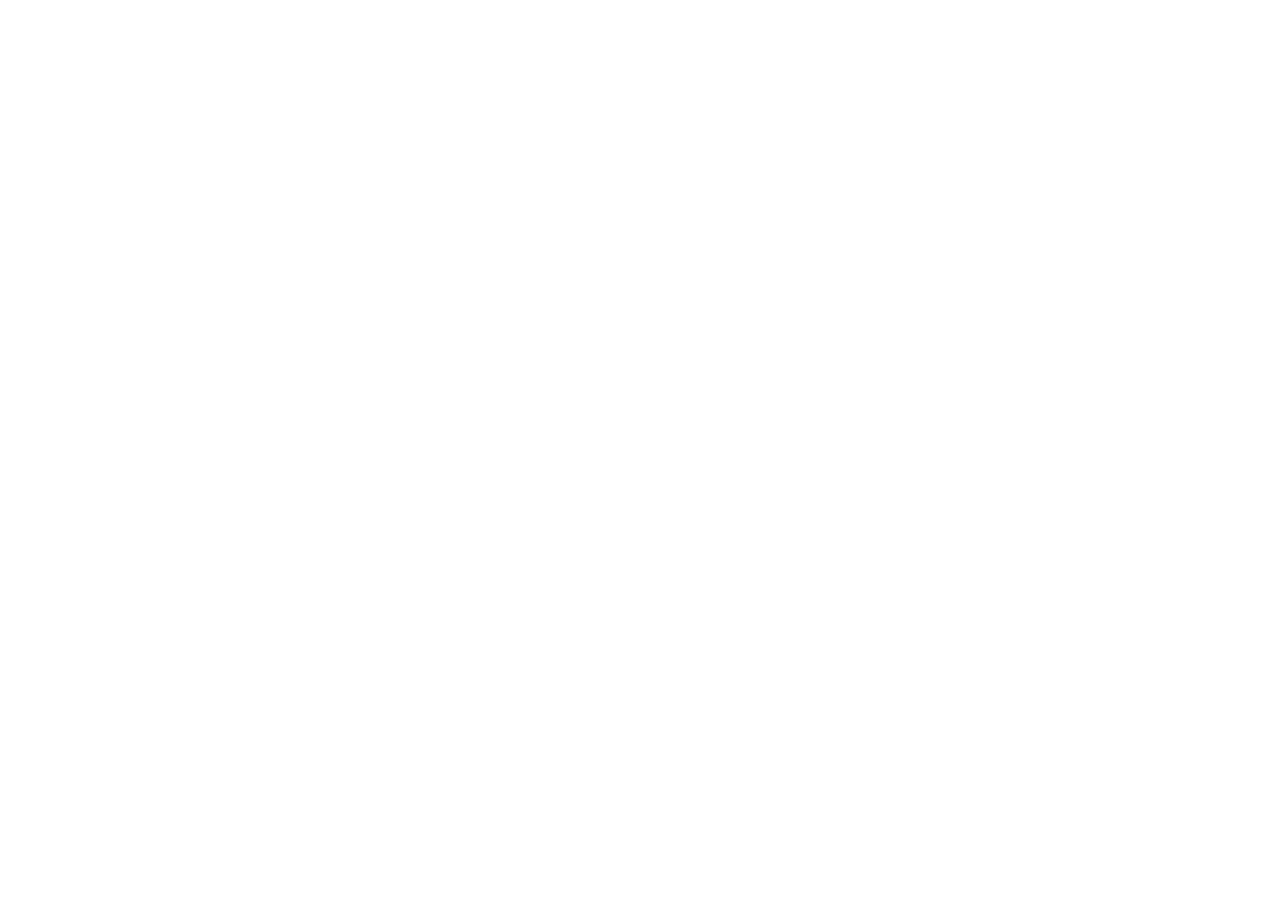
==== index.html @ a27ca1c6 "add a h2 element" ====
<!DOCTYPE html>
<html>
<head>
	<title></title>
	<meta charset="UTF-8">
	<meta name="viewport" content="width=device-width, initial-scale=1.0">
    <script src="asd.js"></script>
	<!-- Add any other meta tags, CSS stylesheets, or JavaScript files here -->
</head>
<body>
	<!-- Your HTML content goes here -->
</body>
</html>
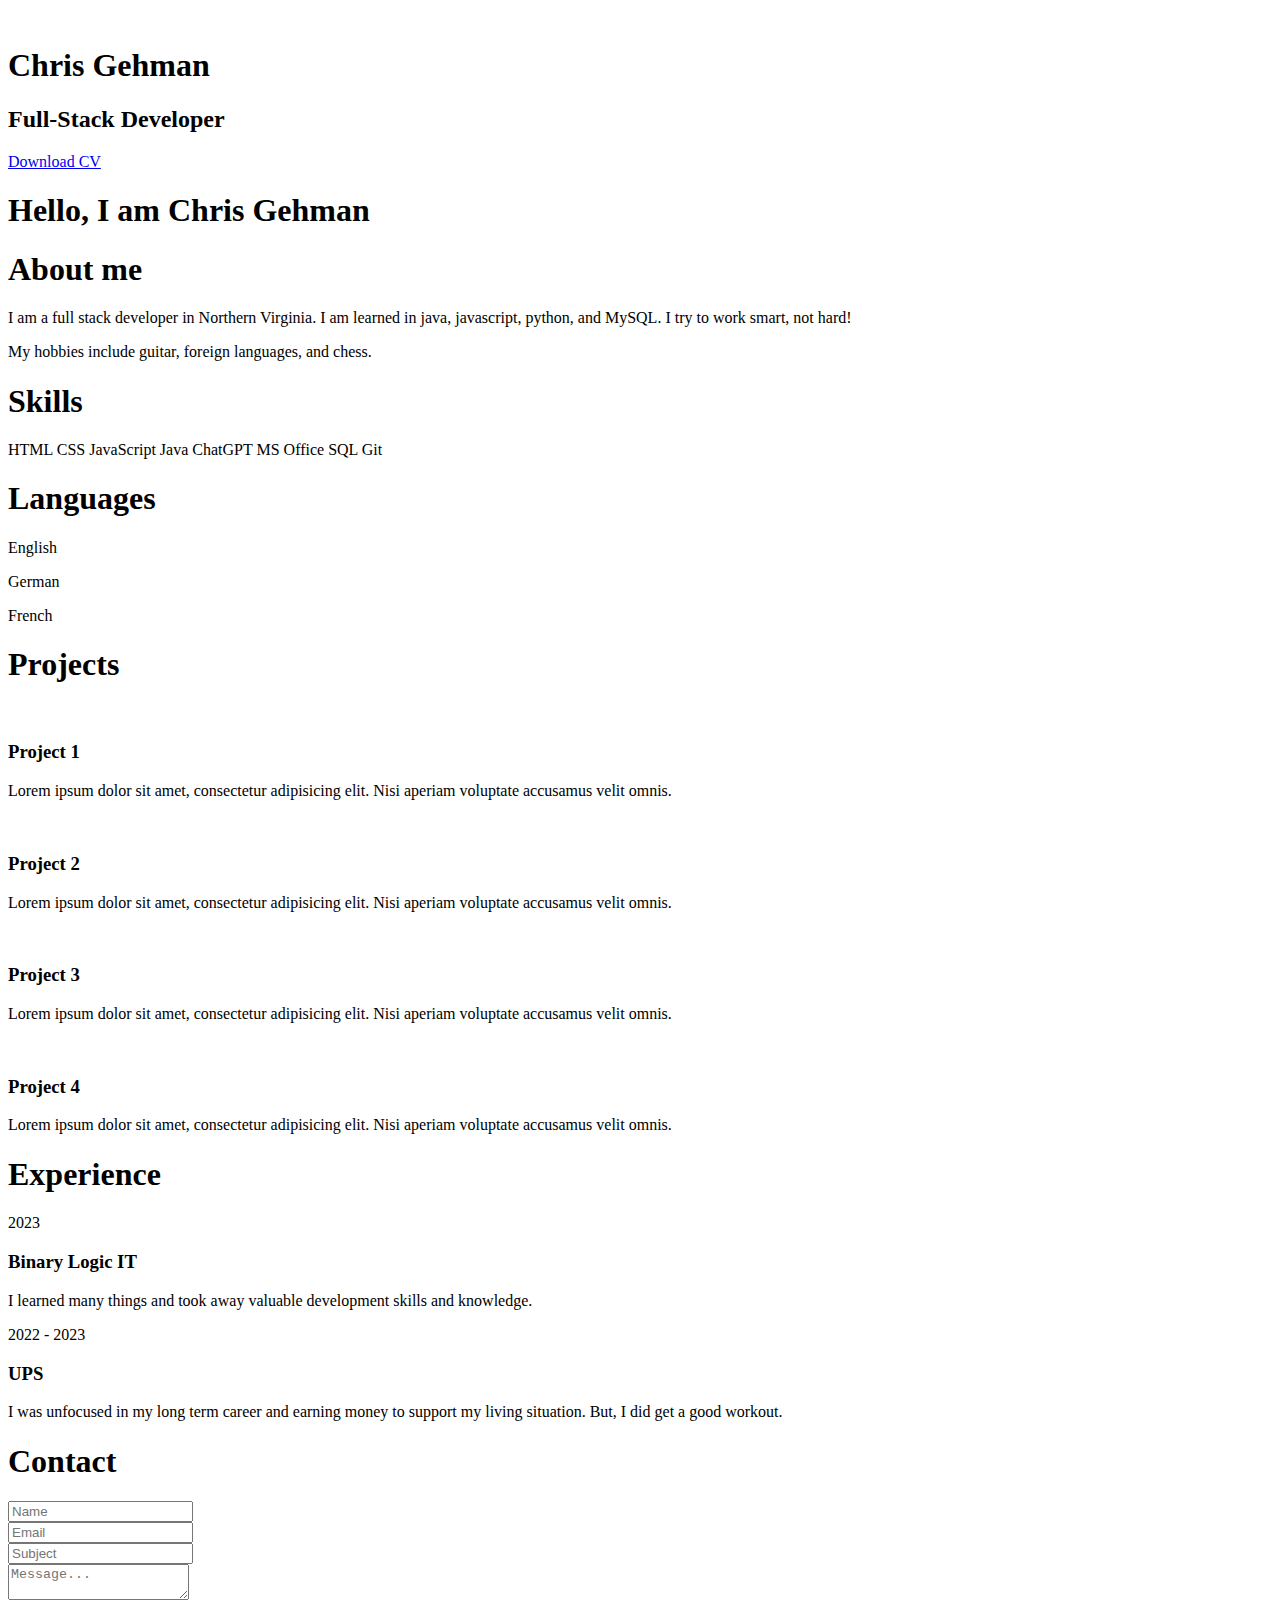
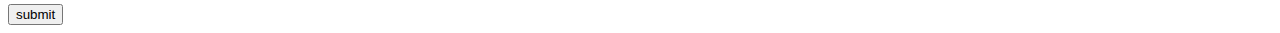
==== commit 2ef0a683: "asd" ====
--- a/index.html
+++ b/index.html
@@ -1,13 +1,195 @@
 <!DOCTYPE html>
-<html>
+<html lang="en">
 <head>
-	<title></title>
-	<meta charset="UTF-8">
-	<meta name="viewport" content="width=device-width, initial-scale=1.0">
-    <script src="asd.js"></script>
-	<!-- Add any other meta tags, CSS stylesheets, or JavaScript files here -->
+  <meta charset="UTF-8">
+  <meta http-equiv="X-UA-Compatible" content="IE=edge">
+  <meta name="viewport" content="width=device-width, initial-scale=1.0">
+  <script src="typer.js"></script>
+  <link rel="stylesheet" href="https://cdnjs.cloudflare.com/ajax/libs/font-awesome/5.14.0/css/all.min.css"
+  integrity="sha512-1PKOgIY59xJ8Co8+NE6FZ+LOAZKjy+KY8iq0G4B3CyeY6wYHN3yt9PW0XpSriVlkMXe40PTKnXrLnZ9+fkDaog=="
+  crossorigin="anonymous" />
+  <link rel="stylesheet" href="style.css">
+  <title>Portfolio</title>
+  
 </head>
 <body>
-	<!-- Your HTML content goes here -->
+ 
+<div class="container">
+    <!-- NAVIGATION MENU -->
+    <!-- MAIN "WINDOW" -->
+    <div class="portfolio">
+        <!--HEADER SECTION -->
+        <section class="header">
+            <img class="header-img"
+                src="https://townsquare.media/site/68/files/2014/09/177341415_CR_iStock_630X420.jpg?w=980&q=75"
+                alt="" />
+            <h1 id="myText1">Chris Gehman</h1>
+            <h2 id="myText2">Full-Stack Developer</h2>
+            <div class="socials">
+                <a href="https://www.linkedin.com/" target="_blank" class="fab fa-linkedin-in" id="profile-link"></a>
+                <a href="https://github.com/johndoe1531" target="_blank" class="fab fa-github"></a>
+            </div>
+            <a href="https://upload.wikimedia.org/wikipedia/commons/c/cc/Resume.pdf" class="cta">Download CV</a>
+        </section>
+        <!-- CONTENT SECTION -->
+        <div class="content">
+            <!-- HOME -->
+            <section class="content-card home" id="welcome-section">
+                <h1 id="myText3">Hello, I am Chris Gehman</h1>
+            </section>
+            <!-- ABOUT ME -->
+            <section class="content-card about" id="about">
+                <h1>About me</h1>
+                <div class="about-item about-me">
+                    <p>
+                        I am a full stack developer in Northern Virginia. I am learned in java,
+                        javascript, python, and MySQL. I try to work smart, not hard!
+                    </p>
+                    <p>
+                        My hobbies include guitar, foreign languages, and chess.
+                    </p>
+                </div>
+                <div class="col-2">
+                    <div class="about-item skills">
+                        <h1>Skills</h1>
+                        <span class="skill">HTML</span>
+                        <span class="skill">CSS</span>
+                        <span class="skill">JavaScript</span>
+                        <span class="skill">Java</span>
+                        <span class="skill">ChatGPT</span>
+                        <span class="skill">MS Office</span>
+                        <span class="skill">SQL</span>
+                        <span class="skill">Git</span>
+                    </div>
+                    <div class="about-item languages">
+                        <h1>Languages</h1>
+                        <div class="language">
+                            <p>English</p>
+                            <span class="bar"><span class="english"></span></span>
+                        </div>
+                        <div class="language">
+                            <p>German</p>
+                            <span class="bar"><span class="french"></span></span>
+                        </div>
+                        <div class="language">
+                            <p>French</p>
+                            <span class="bar"><span class="persian"></span></span>
+                        </div>
+                    </div>
+                </div>
+            </section>
+            <!-- PROJECTS -->
+            <section class="content-card projects" id="projects">
+                <h1>Projects</h1>
+                <div class="col-2 project-list">
+                    <div class="project-tile">
+                        <img src="amazon.jpg"
+                            alt="" />
+                        <div class="overlay">
+                            <div class="project-description">
+                                <h3>Project 1</h3>
+                                <p>
+                                    Lorem ipsum dolor sit amet, consectetur adipisicing elit.
+                                    Nisi aperiam voluptate accusamus velit omnis.
+                                </p>
+                            </div>
+                        </div>
+                    </div>
+                    <div class="project-tile">
+                        <img src="matrix gif.gif"
+                            alt="" />
+                        <div class="overlay">
+                            <div class="project-description">
+                                <h3>Project 2</h3>
+                                <p>
+                                    Lorem ipsum dolor sit amet, consectetur adipisicing elit.
+                                    Nisi aperiam voluptate accusamus velit omnis.
+                                </p>
+                            </div>
+                        </div>
+                    </div>
+                    <div class="project-tile">
+                        <img src="maxresdefault.jpg"
+                            alt="" />
+                        <div class="overlay">
+                            <div class="project-description">
+                                <h3>Project 3</h3>
+                                <p>
+                                    Lorem ipsum dolor sit amet, consectetur adipisicing elit.
+                                    Nisi aperiam voluptate accusamus velit omnis.
+                                </p>
+                            </div>
+                        </div>
+                    </div>
+                    <div class="project-tile">
+                        <img src="recept.jpg"
+                            alt="" />
+                        <div class="overlay">
+                            <div class="project-description">
+                                <h3>Project 4</h3>
+                                <p>
+                                    Lorem ipsum dolor sit amet, consectetur adipisicing elit.
+                                    Nisi aperiam voluptate accusamus velit omnis.
+                                </p>
+                            </div>
+                        </div>
+                    </div>
+                </div>
+               
+            </section>
+            <!--EXPERIENCE -->
+            <section class="content-card experience" id="experience">
+                <h1>Experience</h1>
+                <div class="timeline">
+                    <div class="timeline-items">
+                        
+                        <div class="timeline-item">
+                            <div class="timeline-date">2023</div>
+                            <div class="timeline-content">
+                                <h3>Binary Logic IT</h3>
+                                <p>
+                                    I learned many things and took away valuable development skills
+                                    and knowledge.
+                                </p>
+                            </div>
+                        </div>
+                        <div class="timeline-item">
+                            <div class="timeline-date">2022 - 2023</div>
+                            <div class="timeline-content">
+                                <h3>UPS</h3>
+                                <p>
+                                    I was unfocused in my long term career and earning money to 
+                                    support my living situation. But, I did get a good workout.
+                                </p>
+                            </div>
+                        </div>
+                    </div>
+                </div>
+            </section>
+            <!-- CONTACT -->
+            <section class="content-card contact" id="contact">
+                <h1>Contact</h1>
+                <form class="form" id="form" >
+                    <div class="input-box">
+                        <input type="text" class="text-input" name="name" placeholder="Name" />
+                    </div>
+                    <div class="input-box">
+                        <input type="email" class="text-input" name="email" id="email" placeholder="Email" />
+                    </div>
+                    <div class="input-box">
+                        <input type="subject" class="text-input" name="subject" id="subject"
+                            placeholder="Subject" />
+                    </div>
+                    <div class="input-box">
+                        <textarea name="text" class="message" placeholder="Message..."></textarea>
+                    </div>
+                    <div class="input-box">
+                        <input type="submit" class="submit-btn" id="submit" value="submit" />
+                    </div>
+                </form>
+            </section>
+        </div>
+    </div>
+  </div>
 </body>
-</html>
+</html>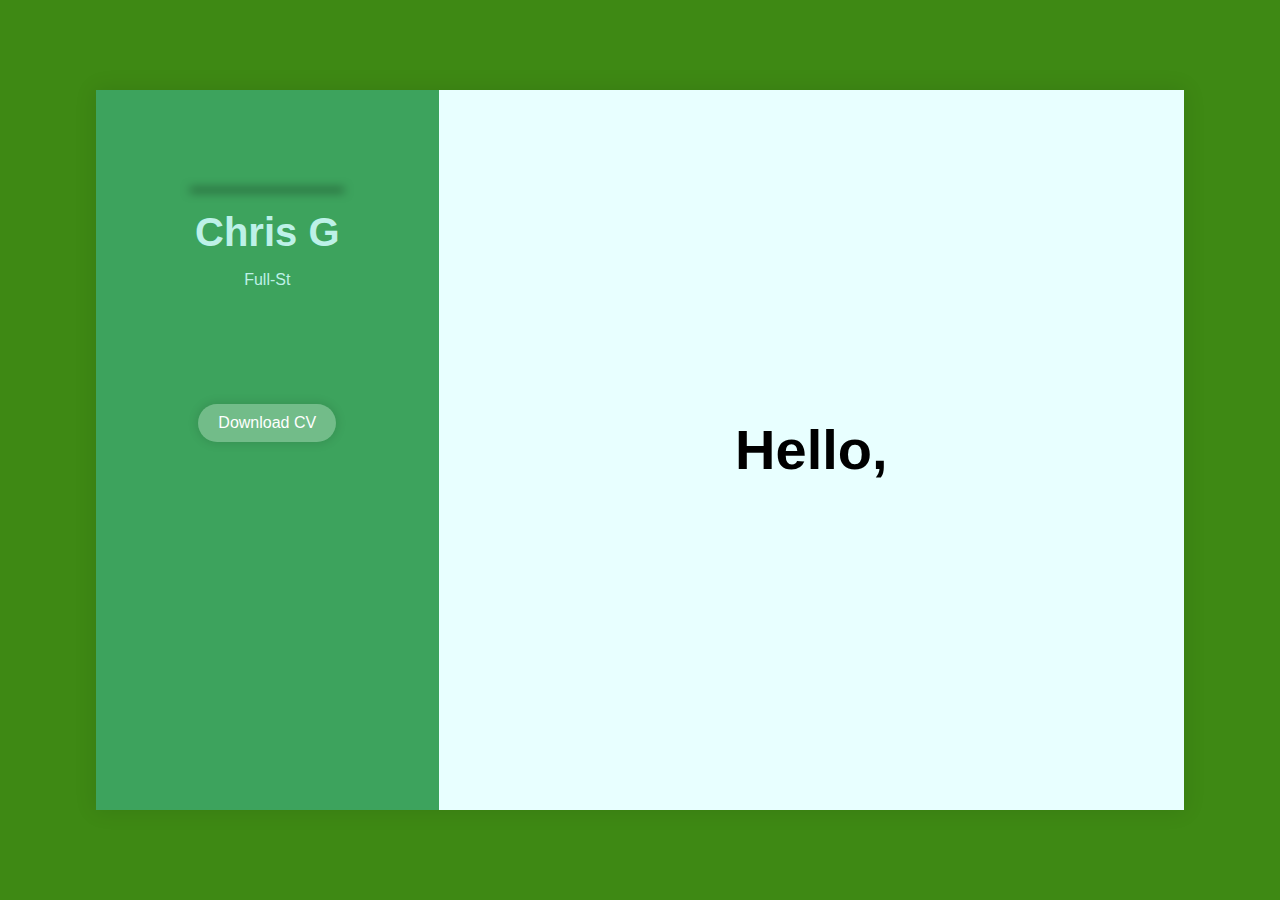
==== commit 5f843c4c: "asd" ====
--- a/index.html
+++ b/index.html
@@ -4,11 +4,11 @@
   <meta charset="UTF-8">
   <meta http-equiv="X-UA-Compatible" content="IE=edge">
   <meta name="viewport" content="width=device-width, initial-scale=1.0">
-  <script src="typer.js"></script>
+  <script src="./projec/typer.js"></script>
   <link rel="stylesheet" href="https://cdnjs.cloudflare.com/ajax/libs/font-awesome/5.14.0/css/all.min.css"
   integrity="sha512-1PKOgIY59xJ8Co8+NE6FZ+LOAZKjy+KY8iq0G4B3CyeY6wYHN3yt9PW0XpSriVlkMXe40PTKnXrLnZ9+fkDaog=="
   crossorigin="anonymous" />
-  <link rel="stylesheet" href="style.css">
+  <link rel="stylesheet" href="./projec/style.css">
   <title>Portfolio</title>
   
 </head>
@@ -83,53 +83,52 @@
                 <h1>Projects</h1>
                 <div class="col-2 project-list">
                     <div class="project-tile">
-                        <img src="amazon.jpg"
+                        <img src="./projec/amazon.jpg"
                             alt="" />
                         <div class="overlay">
                             <div class="project-description">
-                                <h3>Project 1</h3>
+                                <h3>Amazon Copy</h3>
                                 <p>
-                                    Lorem ipsum dolor sit amet, consectetur adipisicing elit.
-                                    Nisi aperiam voluptate accusamus velit omnis.
+                                    I didn't do any projects. This one is supposed to be
+                                    an amazon copycat.
                                 </p>
                             </div>
                         </div>
                     </div>
                     <div class="project-tile">
-                        <img src="matrix gif.gif"
+                        <img src="./projec/matrix gif.gif"
                             alt="" />
                         <div class="overlay">
                             <div class="project-description">
-                                <h3>Project 2</h3>
+                                <h3>Matrix Webpage</h3>
                                 <p>
-                                    Lorem ipsum dolor sit amet, consectetur adipisicing elit.
-                                    Nisi aperiam voluptate accusamus velit omnis.
+                                    I didn't do any projects. This one is supposed to be
+                                    a webpage with falling matrix text as pictured.
                                 </p>
                             </div>
                         </div>
                     </div>
                     <div class="project-tile">
-                        <img src="maxresdefault.jpg"
+                        <img src="./projec/maxresdefault.jpg"
                             alt="" />
                         <div class="overlay">
                             <div class="project-description">
-                                <h3>Project 3</h3>
+                                <h3>AI Learns to Walk</h3>
                                 <p>
-                                    Lorem ipsum dolor sit amet, consectetur adipisicing elit.
-                                    Nisi aperiam voluptate accusamus velit omnis.
+                                    I didn't do any projects. This one is supposed to be
+                                    an AI learning how to walk in a physics engine.
                                 </p>
                             </div>
                         </div>
                     </div>
                     <div class="project-tile">
-                        <img src="recept.jpg"
+                        <img src="./projec/recept.jpg"
                             alt="" />
                         <div class="overlay">
                             <div class="project-description">
-                                <h3>Project 4</h3>
+                                <h3>Recipe Cards</h3>
                                 <p>
-                                    Lorem ipsum dolor sit amet, consectetur adipisicing elit.
-                                    Nisi aperiam voluptate accusamus velit omnis.
+                                    Not sure what this is supposed to be.
                                 </p>
                             </div>
                         </div>
--- a/projec/style.css
+++ b/projec/style.css
@@ -0,0 +1,444 @@
+
+  @import url('https://fonts.googleapis.com/css2?family=Open+Sans:wght@300&family=Poppins:wght@200;300;400&family=Roboto+Condensed:wght@300&family=Roboto+Mono:wght@100;200;300;400;500;600;700&display=swap');
+
+  :root {
+    --theme-color :#134611;
+      --background-color:#3E8914;
+      --background-color-2:#3DA35D;
+      --light-color:#96E072;
+      --border-radius:0px;
+  }
+  
+  ::-webkit-scrollbar {
+    width: 8px;
+  }
+  ::-webkit-scrollbar-track {
+    background: transparent;
+  }
+  ::-webkit-scrollbar-thumb {
+    background: transparent;
+    border-radius: 10px;
+  }
+  .content:hover::-webkit-scrollbar-thumb {
+    background: var(--light-color);
+  }
+  
+  * {
+    padding: 0;
+    margin: 0;
+    font-family: "Montserrat", sans-serif;
+  }
+  html {
+    font-size: 16px;
+    font-family: "Montserrat", sans-serif;
+    background-color: var(--background-color);
+  }
+  a {
+    text-decoration: none;
+    color: var(--theme-color);
+  }
+  p {
+    line-height: 1.5rem;
+    margin-bottom: 0.7rem;
+  }
+  h1 {
+    line-height: 4rem;
+  }
+  h2 {
+    line-height: 2rem;
+    font-weight: normal;
+  }
+  .col-2 {
+    display: grid;
+    grid-template-columns: 1fr 1fr;
+    gap: 20px;
+    width: 100%;
+  }
+  .container {
+    display: flex;
+    align-items: center;
+    justify-content: center;
+    height: 100vh;
+  }
+  
+  .nav-menu{
+    display: flex;
+    flex-direction: column;
+    align-items: center;
+    justify-content: center;
+    order: 2;
+    background: #b9d5e0;
+    width: 70px;
+    margin-left: 20px;
+    border-radius: 35px;
+    padding: 15px 0;
+    box-shadow: 0px 0px 20px 1px rgba(0, 0, 0, 0.1);
+  }
+  .menu-icon {
+    font-size: 2rem;
+    color: var(--light-grey);
+    margin: 15px;
+  }
+  .menu-icon:hover {
+    color: var(--theme-color);
+  }
+  
+  .portfolio {
+    display: flex;
+    background: var(--background-color-2);
+    height: 80vh;
+    width: 85vw;
+    max-width: 1200px;
+    border-radius: var(--border-radius);
+    box-shadow: 0px 0px 20px 1px rgba(0, 0, 0, 0.1);
+  }
+  
+  .header {
+    display: flex;
+    flex-direction: column;
+    align-items: center;
+    width: 500px;
+    height: 100%;
+    border-radius: var(--border-radius);
+    color: rgb(189, 241, 232);
+    overflow: auto;
+  }
+  .header-img {
+    width: 150px;
+    height: auto;
+    border-radius: 50%;
+    margin: 10px;
+    margin-top: 100px;
+    box-shadow: 0px 0px 10px 2px rgba(0, 0, 0, 0.5);
+  }
+  .header h1 {
+    font-size: 2.5rem;
+  }
+  .header h2 {
+    font-size: 1rem;
+  }
+  .socials {
+    margin: 20px;
+  }
+  .socials a {
+    color: white;
+    margin: 0 10px;
+    transition: 0.2s linear;
+    transition-property: background-color, color;
+  }
+  .socials a:hover {
+    color: var(--theme-color);
+    transition: 0.2s linear;
+    transition-property: background-color, color;
+  }
+  .header .cta {
+    color: #fff;
+    background-color: rgba(255, 255, 255, 0.274);
+    padding: 10px 20px;
+    margin: 50px 0;
+    border-radius: 30px;
+    transition: 0.2s linear;
+    transition-property: background-color, color;
+    box-shadow: 0px 0px 10px 2px rgba(0, 0, 0, 0.1);
+  }
+  .header .cta:hover {
+    color: var(--theme-color);
+    background-color: #fff;
+    transition: 0.2s linear;
+    transition-property: background-color, color;
+  }
+  
+  .content {
+    border-radius: var(--border-radius);
+    background: rgb(232, 255, 255);
+    width: 100%;
+    height: 100%;
+    overflow: auto;
+    scroll-behavior: smooth;
+  }
+  .content-card {
+    display: flex;
+    flex-direction: column;
+    align-items: center;
+    justify-content: center;
+    min-height: 100%;
+    margin: 0 50px;
+  }
+  
+  .home h1 {
+    font-size: 3.5rem;
+    font-weight: bolder;
+    text-align: center;
+    margin: 20px;
+  }
+  
+  .about {
+    display: flex;
+    flex-direction: column;
+  }
+  .about-item {
+    width: 100%;
+    margin: 0.5rem 0;
+  }
+  .language {
+    margin-bottom: 15px;
+  }
+  .language p {
+    margin: 0;
+  }
+  .bar {
+    background: rgba(0, 0, 0, 0.1);
+    display: block;
+    height: 8px;
+    border-radius: 10px;
+    overflow: hidden;
+  }
+  .bar span {
+    height: 8px;
+    float: left;
+    background: var(--theme-color);
+  }
+  .english {
+    width: 100%;
+  }
+  .french {
+    width: 35%;
+  }
+  .persian{
+    width: 75%;
+  }
+  .skill {
+    background-color: var(--theme-color);
+    color: #fff;
+    line-height: 35px;
+    padding: 5px 10px;
+    border-radius: 15px;
+  }
+  
+  .project-list {
+    margin: 20px 0;
+  }
+  .project-tile {
+    position: relative;
+    display: flex;
+    flex-direction: column;
+    justify-content: end;
+    background: var(--);
+    color: transparent;
+    width: 100%;
+    height: 300px;
+    margin: auto;
+    overflow: hidden;
+    box-shadow: 0px 0px 10px 1px rgba(0, 0, 0, 0.1);
+  }
+  .project-tile img {
+    position: absolute;
+    width: 100%;
+    height: 100%;
+    object-fit: cover;
+    z-index: 1;
+    filter: contrast(70%) brightness(110%) grayscale(20%);
+  }
+  .overlay {
+    background: #a8858fe0;
+    display: flex;
+    flex-direction: column;
+    justify-content: end;
+    width: 0%;
+    height: 100%;
+    color: white;
+    z-index: 2;
+    transition: 0.5s ease;
+  }
+  .project-description {
+    line-height: normal;
+    max-width: 200px;
+    margin: 20px;
+    position: absolute;
+    left: -250px;
+    transition: 0.5s ease;
+  }
+  .project-tile:hover .overlay {
+    width: 100%;
+    cursor: pointer;
+    transition: 0.5s ease;
+  }
+  .project-tile:hover .project-description {
+    left: 0;
+    cursor: pointer;
+    transition: 0.5s ease;
+  }
+  
+  .timeline {
+    position: relative;
+  }
+  .timeline::before {
+    content: "";
+    position: absolute;
+    width: 2px;
+    top: 55px;
+    height: calc(100% - 100px);
+    background-color: var(--theme-color );
+    z-index: 100;
+  }
+  .timeline-date {
+    position: relative;
+  }
+  .timeline-date::before {
+    content: "";
+    position: absolute;
+    background-color: var(--theme-color);
+    left: -25px;
+    top: 5px;
+    width: 12px;
+    height: 12px;
+    border-radius: 90%;
+  }
+  .timeline-items {
+    margin-left: 20px;
+  }
+  .timeline-item {
+    margin: 50px 0;
+  }
+  
+  form {
+    width: 100%;
+    max-width: 600px;
+  }
+  .input-box {
+    display: flex;
+    align-items: center;
+  }
+  .input-box input,
+  textarea {
+    width: 100%;
+    margin: 1rem;
+    color: var(--theme-color);
+    font-size: 1rem;
+    padding-left: 0.3rem;
+  }
+  .input-box input::placeholder,
+  textarea::placeholder {
+    color: var(--heme-color );
+    font-size: 1rem;
+    padding-left: 0.3rem;
+  }
+  .input-box textarea::placeholder {
+    padding-top: 0.3rem;
+  }
+  .input-box input:focus,
+  textarea:focus {
+    box-shadow: 0px 0px 10px 1px rgba(0, 0, 0, 0.1);
+    outline: none;
+  }
+  .text-input {
+    height: 2rem;
+    background-color: transparent;
+    border: none;
+    border-bottom: solid 2px var(--theme-color );
+  }
+  textarea {
+    height: 4rem;
+    border: none;
+    border-bottom: solid 2px var(--theme-color );
+  }
+  .submit-btn {
+    color: var(--theme-color );
+    background-color: #fff;
+    padding: 10px 20px;
+    margin: 50px 0;
+    border-radius: 30px;
+    border: none;
+    transition: 0.2s linear;
+    transition-property: background-color, color;
+    box-shadow: 0px 0px 10px 2px rgba(0, 0, 0, 0.1);
+  }
+  .submit-btn:hover {
+    color: #fff;
+    background-color: var(--theme-color );
+    transition: 0.2s linear;
+    transition-property: background-color, color;
+    cursor: pointer;
+  }
+  
+  @media screen and (max-width: 1200px) {
+    html {
+      scroll-behavior: smooth;
+    }
+    .container {
+      height: auto;
+      flex-direction: column;
+    }
+    .portfolio {
+      flex-direction: column;
+      height: 100%;
+      margin: 30px 0 100px;
+    }
+    .content {
+      padding-bottom: 100px;
+    }
+    .header {
+      width: 100%;
+      height: 100%;
+    }
+    .content-card {
+      padding: 100px 0 0;
+    }
+    .nav-menu {
+      flex-direction: row;
+      position: fixed;
+      bottom: 15px;
+      z-index: 1000;
+      width: auto;
+      height: fit-content;
+      border-radius: 50px;
+      margin: 0;
+    }
+    .menu-icon {
+      font-size: 2rem;
+      margin: 0 15px;
+    }
+    .home h1 {
+      font-size: 3rem;
+    }
+    ::-webkit-scrollbar {
+      width: 8px;
+    }
+    ::-webkit-scrollbar-track {
+      background: var(--background-color);
+    }
+    ::-webkit-scrollbar-thumb {
+      background: #fff;
+      border-radius: 10px;
+    }
+  }
+  @media screen and (max-width: 750px) {
+    .col-2 {
+      grid-template-columns: 1fr;
+    }
+    .menu-icon {
+      font-size: 1.5rem;
+    }
+    ::-webkit-scrollbar {
+      display: none;
+    }
+  @media screen and (max-width: 400px) {
+    .content-card {
+      margin: 0 30px;
+    }
+    .home h1 {
+      font-size: 2rem;
+      line-height: 2.5rem;
+    }
+  }
+  
+  #navbar {
+    position: fixed;
+    margin: 0;
+    padding: 0;
+    width: 0;
+    height: 0;
+  }
+  }
+
+  